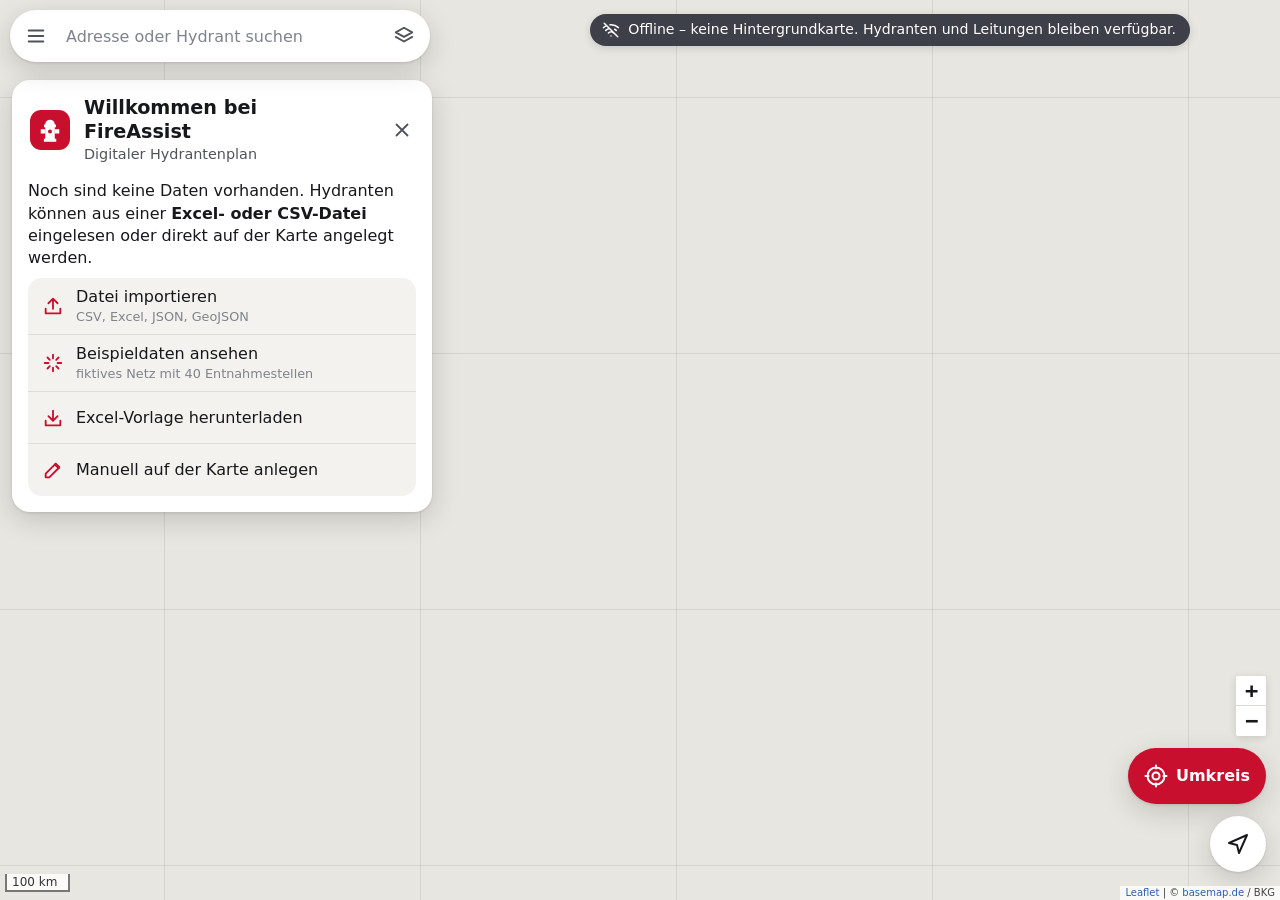
==== src/index.html @ 22da2eb3 "FireAssist: digitaler Hydrantenplan, Funkrufnamen und Gefahrstoffe Unterstützungs-App für die Feuerw" ====
<!DOCTYPE html>
<html lang="de">
<head>
<meta charset="utf-8">
<meta name="viewport" content="width=device-width, initial-scale=1, viewport-fit=cover">
<meta name="theme-color" content="#c8102e">
<meta name="mobile-web-app-capable" content="yes">
<meta name="apple-mobile-web-app-capable" content="yes">
<meta name="apple-mobile-web-app-title" content="FireAssist">
<title>FireAssist – Hydrantenplan</title>
<link rel="icon" href="data:image/svg+xml,%3Csvg xmlns='http://www.w3.org/2000/svg' viewBox='0 0 32 32'%3E%3Crect width='32' height='32' rx='9' fill='%23c8102e'/%3E%3Cpath d='M12.2 11.5a3.8 3.8 0 0 1 7.6 0h1v2.2h-1V23h1.2v2.3h-9.9V23h1.1v-9.3h-1v-2.2z' fill='%23fff'/%3E%3Cpath d='M8.6 15.4h3.6v3.4H8.6zM19.8 15.4h3.6v3.4h-3.6z' fill='%23fff'/%3E%3C/svg%3E">
<!-- build:css -->
<link rel="stylesheet" href="../vendor/leaflet.css">
<link rel="stylesheet" href="style.css">
<!-- /build:css -->
<script id="fa-data" type="application/json">null</script>
</head>
<body>
<div id="app">
  <div id="map" aria-label="Karte"></div>

  <header class="topbar">
    <div class="search">
      <button class="icon-btn" data-act="open-menu" aria-label="Menü">
        <svg class="ic" viewBox="0 0 24 24" fill="none" stroke="currentColor" stroke-width="2" stroke-linecap="round" aria-hidden="true"><path d="M4 6h16M4 12h16M4 18h16"/></svg>
      </button>
      <input id="search" type="search" placeholder="Adresse oder Hydrant suchen" autocomplete="off" spellcheck="false" enterkeyhint="search" aria-label="Suche">
      <button class="icon-btn" data-act="layers" aria-label="Kartenebenen">
        <svg class="ic" viewBox="0 0 24 24" fill="none" stroke="currentColor" stroke-width="2" stroke-linecap="round" stroke-linejoin="round" aria-hidden="true"><path d="m12 3 9 5-9 5-9-5 9-5z"/><path d="m3 13 9 5 9-5"/></svg>
      </button>
    </div>
    <div id="search-results" class="search-results" hidden></div>
    <div id="layer-pop" class="popover" hidden></div>
    <div id="pills" class="pills" aria-live="polite"></div>
  </header>

  <div class="fabs">
    <button class="fab fab-radius" data-act="radius-fab" aria-label="Umkreissuche">
      <svg class="ic" viewBox="0 0 24 24" fill="none" stroke="currentColor" stroke-width="2" stroke-linecap="round" aria-hidden="true"><circle cx="12" cy="12" r="8.5"/><circle cx="12" cy="12" r="3.5"/><path d="M12 1.5v3M12 19.5v3M1.5 12h3M19.5 12h3"/></svg>
      <span>Umkreis</span>
    </button>
    <button class="fab" data-act="locate" aria-label="Mein Standort">
      <svg class="ic" viewBox="0 0 24 24" fill="none" stroke="currentColor" stroke-width="2" stroke-linecap="round" stroke-linejoin="round" aria-hidden="true"><path d="M3 11 21 3l-8 18-2-8z"/></svg>
    </button>
  </div>

  <section id="sheet" class="sheet" hidden aria-live="polite">
    <div id="sheet-handle" class="sheet-handle" aria-hidden="true"><span></span></div>
    <div id="sheet-body" class="sheet-body"></div>
  </section>

  <section id="page-funk" class="page" hidden aria-label="Funkrufnamen">
    <header class="page-head">
      <button class="icon-btn" data-act="page-close" aria-label="Zurück zur Karte"><svg class="ic" viewBox="0 0 24 24" fill="none" stroke="currentColor" stroke-width="2" stroke-linecap="round" stroke-linejoin="round" aria-hidden="true"><path d="m15 6-6 6 6 6"/></svg></button>
      <div class="page-title"><h1>Funkrufnamen</h1><span id="funk-count" class="muted small"></span></div>
      <button class="icon-btn" data-act="funk-view" aria-label="Ansicht und Sortierung"><svg class="ic" viewBox="0 0 24 24" fill="none" stroke="currentColor" stroke-width="2" stroke-linecap="round" stroke-linejoin="round" aria-hidden="true"><path d="M4 7h10M18 7h2M4 17h4M12 17h8"/><circle cx="16" cy="7" r="2"/><circle cx="10" cy="17" r="2"/></svg></button>
      <button id="funk-edit-btn" class="icon-btn" data-act="funk-edit-toggle" aria-label="Fahrzeuge bearbeiten"><svg class="ic" viewBox="0 0 24 24" fill="none" stroke="currentColor" stroke-width="2" stroke-linecap="round" stroke-linejoin="round" aria-hidden="true"><path d="M4 20h4L19 9l-4-4L4 16z"/><path d="m14 6 4 4"/></svg></button>
      <button class="icon-btn" data-act="funk-manage" aria-label="Liste verwalten"><svg class="ic" viewBox="0 0 24 24" fill="none" stroke="currentColor" stroke-width="2" stroke-linecap="round" stroke-linejoin="round" aria-hidden="true"><circle cx="12" cy="5" r="1.2"/><circle cx="12" cy="12" r="1.2"/><circle cx="12" cy="19" r="1.2"/></svg></button>
    </header>
    <div id="funk-tools" class="page-tools">
      <div class="field-search"><svg class="ic" viewBox="0 0 24 24" fill="none" stroke="currentColor" stroke-width="2" stroke-linecap="round" stroke-linejoin="round" aria-hidden="true"><circle cx="11" cy="11" r="7"/><path d="m20 20-3.5-3.5"/></svg><input id="funk-q" type="search" placeholder="Suchen …" autocomplete="off" spellcheck="false" aria-label="Funkrufnamen durchsuchen"></div>
      <button id="funk-orte-btn" class="btn sm ort-btn" data-act="funk-orte"></button>
    </div>
    <div id="funk-editbar" class="page-editbar" hidden>
      <span>Bearbeiten: Fahrzeug oder Stift antippen</span>
      <button data-act="funk-edit-toggle">Fertig</button>
    </div>
    <div id="funk-list" class="page-body"></div>
  </section>

  <section id="page-gefahr" class="page" hidden aria-label="Gefahrstoffe">
    <header class="page-head">
      <button class="icon-btn" data-act="page-close" aria-label="Zurück zur Karte"><svg class="ic" viewBox="0 0 24 24" fill="none" stroke="currentColor" stroke-width="2" stroke-linecap="round" stroke-linejoin="round" aria-hidden="true"><path d="m15 6-6 6 6 6"/></svg></button>
      <div class="page-title"><h1>Gefahrstoffe</h1><span id="gefahr-count" class="muted small"></span></div>
      <button class="icon-btn" data-act="haz-manage" aria-label="Stoffliste verwalten"><svg class="ic" viewBox="0 0 24 24" fill="none" stroke="currentColor" stroke-width="2" stroke-linecap="round" stroke-linejoin="round" aria-hidden="true"><circle cx="12" cy="5" r="1.2"/><circle cx="12" cy="12" r="1.2"/><circle cx="12" cy="19" r="1.2"/></svg></button>
    </header>
    <div class="page-tabs" role="tablist">
      <button data-act="gef-tab" data-tab="tafel" role="tab">Warntafel</button>
      <button data-act="gef-tab" data-tab="liste" role="tab">Stoffliste</button>
      <button data-act="gef-tab" data-tab="wissen" role="tab">Wissen</button>
    </div>
    <div id="gefahr-body" class="page-body"></div>
  </section>

  <div id="modal" class="modal" hidden><div class="modal-card" role="dialog" aria-modal="true"></div></div>
  <div id="toast" class="toast" hidden role="status"></div>
  <div class="drop-hint">Datei hier ablegen zum Importieren</div>
  <input type="file" id="file-input" hidden multiple accept=".csv,.txt,.tsv,.xlsx,.xls,.xlsm,.ods,.json,.geojson">
</div>

<!-- build:js -->
<script src="../vendor/leaflet.js"></script>
<script src="../vendor/xlsx.mini.min.js"></script>
<script src="js/util.js"></script>
<script src="js/coords.js"></script>
<script src="js/data.js"></script>
<script src="js/demo.js"></script>
<script src="js/map.js"></script>
<script src="js/importer.js"></script>
<script src="js/exporter.js"></script>
<script src="js/ui.js"></script>
<script src="js/pages.js"></script>
<script src="js/hazmat.js"></script>
<script src="js/pwa.js"></script>
<script src="js/main.js"></script>
<!-- /build:js -->
</body>
</html>
---- vendor/leaflet.css ----
/* required styles */

.leaflet-pane,
.leaflet-tile,
.leaflet-marker-icon,
.leaflet-marker-shadow,
.leaflet-tile-container,
.leaflet-pane > svg,
.leaflet-pane > canvas,
.leaflet-zoom-box,
.leaflet-image-layer,
.leaflet-layer {
	position: absolute;
	left: 0;
	top: 0;
	}
.leaflet-container {
	overflow: hidden;
	}
.leaflet-tile,
.leaflet-marker-icon,
.leaflet-marker-shadow {
	-webkit-user-select: none;
	   -moz-user-select: none;
	        user-select: none;
	  -webkit-user-drag: none;
	}
/* Prevents IE11 from highlighting tiles in blue */
.leaflet-tile::selection {
	background: transparent;
}
/* Safari renders non-retina tile on retina better with this, but Chrome is worse */
.leaflet-safari .leaflet-tile {
	image-rendering: -webkit-optimize-contrast;
	}
/* hack that prevents hw layers "stretching" when loading new tiles */
.leaflet-safari .leaflet-tile-container {
	width: 1600px;
	height: 1600px;
	-webkit-transform-origin: 0 0;
	}
.leaflet-marker-icon,
.leaflet-marker-shadow {
	display: block;
	}
/* .leaflet-container svg: reset svg max-width decleration shipped in Joomla! (joomla.org) 3.x */
/* .leaflet-container img: map is broken in FF if you have max-width: 100% on tiles */
.leaflet-container .leaflet-overlay-pane svg {
	max-width: none !important;
	max-height: none !important;
	}
.leaflet-container .leaflet-marker-pane img,
.leaflet-container .leaflet-shadow-pane img,
.leaflet-container .leaflet-tile-pane img,
.leaflet-container img.leaflet-image-layer,
.leaflet-container .leaflet-tile {
	max-width: none !important;
	max-height: none !important;
	width: auto;
	padding: 0;
	}

.leaflet-container img.leaflet-tile {
	/* See: https://bugs.chromium.org/p/chromium/issues/detail?id=600120 */
	mix-blend-mode: plus-lighter;
}

.leaflet-container.leaflet-touch-zoom {
	-ms-touch-action: pan-x pan-y;
	touch-action: pan-x pan-y;
	}
.leaflet-container.leaflet-touch-drag {
	-ms-touch-action: pinch-zoom;
	/* Fallback for FF which doesn't support pinch-zoom */
	touch-action: none;
	touch-action: pinch-zoom;
}
.leaflet-container.leaflet-touch-drag.leaflet-touch-zoom {
	-ms-touch-action: none;
	touch-action: none;
}
.leaflet-container {
	-webkit-tap-highlight-color: transparent;
}
.leaflet-container a {
	-webkit-tap-highlight-color: rgba(51, 181, 229, 0.4);
}
.leaflet-tile {
	filter: inherit;
	visibility: hidden;
	}
.leaflet-tile-loaded {
	visibility: inherit;
	}
.leaflet-zoom-box {
	width: 0;
	height: 0;
	-moz-box-sizing: border-box;
	     box-sizing: border-box;
	z-index: 800;
	}
/* workaround for https://bugzilla.mozilla.org/show_bug.cgi?id=888319 */
.leaflet-overlay-pane svg {
	-moz-user-select: none;
	}

.leaflet-pane         { z-index: 400; }

.leaflet-tile-pane    { z-index: 200; }
.leaflet-overlay-pane { z-index: 400; }
.leaflet-shadow-pane  { z-index: 500; }
.leaflet-marker-pane  { z-index: 600; }
.leaflet-tooltip-pane   { z-index: 650; }
.leaflet-popup-pane   { z-index: 700; }

.leaflet-map-pane canvas { z-index: 100; }
.leaflet-map-pane svg    { z-index: 200; }

.leaflet-vml-shape {
	width: 1px;
	height: 1px;
	}
.lvml {
	behavior: url(#default#VML);
	display: inline-block;
	position: absolute;
	}


/* control positioning */

.leaflet-control {
	position: relative;
	z-index: 800;
	pointer-events: visiblePainted; /* IE 9-10 doesn't have auto */
	pointer-events: auto;
	}
.leaflet-top,
.leaflet-bottom {
	position: absolute;
	z-index: 1000;
	pointer-events: none;
	}
.leaflet-top {
	top: 0;
	}
.leaflet-right {
	right: 0;
	}
.leaflet-bottom {
	bottom: 0;
	}
.leaflet-left {
	left: 0;
	}
.leaflet-control {
	float: left;
	clear: both;
	}
.leaflet-right .leaflet-control {
	float: right;
	}
.leaflet-top .leaflet-control {
	margin-top: 10px;
	}
.leaflet-bottom .leaflet-control {
	margin-bottom: 10px;
	}
.leaflet-left .leaflet-control {
	margin-left: 10px;
	}
.leaflet-right .leaflet-control {
	margin-right: 10px;
	}


/* zoom and fade animations */

.leaflet-fade-anim .leaflet-popup {
	opacity: 0;
	-webkit-transition: opacity 0.2s linear;
	   -moz-transition: opacity 0.2s linear;
	        transition: opacity 0.2s linear;
	}
.leaflet-fade-anim .leaflet-map-pane .leaflet-popup {
	opacity: 1;
	}
.leaflet-zoom-animated {
	-webkit-transform-origin: 0 0;
	    -ms-transform-origin: 0 0;
	        transform-origin: 0 0;
	}
svg.leaflet-zoom-animated {
	will-change: transform;
}

.leaflet-zoom-anim .leaflet-zoom-animated {
	-webkit-transition: -webkit-transform 0.25s cubic-bezier(0,0,0.25,1);
	   -moz-transition:    -moz-transform 0.25s cubic-bezier(0,0,0.25,1);
	        transition:         transform 0.25s cubic-bezier(0,0,0.25,1);
	}
.leaflet-zoom-anim .leaflet-tile,
.leaflet-pan-anim .leaflet-tile {
	-webkit-transition: none;
	   -moz-transition: none;
	        transition: none;
	}

.leaflet-zoom-anim .leaflet-zoom-hide {
	visibility: hidden;
	}


/* cursors */

.leaflet-interactive {
	cursor: pointer;
	}
.leaflet-grab {
	cursor: -webkit-grab;
	cursor:    -moz-grab;
	cursor:         grab;
	}
.leaflet-crosshair,
.leaflet-crosshair .leaflet-interactive {
	cursor: crosshair;
	}
.leaflet-popup-pane,
.leaflet-control {
	cursor: auto;
	}
.leaflet-dragging .leaflet-grab,
.leaflet-dragging .leaflet-grab .leaflet-interactive,
.leaflet-dragging .leaflet-marker-draggable {
	cursor: move;
	cursor: -webkit-grabbing;
	cursor:    -moz-grabbing;
	cursor:         grabbing;
	}

/* marker & overlays interactivity */
.leaflet-marker-icon,
.leaflet-marker-shadow,
.leaflet-image-layer,
.leaflet-pane > svg path,
.leaflet-tile-container {
	pointer-events: none;
	}

.leaflet-marker-icon.leaflet-interactive,
.leaflet-image-layer.leaflet-interactive,
.leaflet-pane > svg path.leaflet-interactive,
svg.leaflet-image-layer.leaflet-interactive path {
	pointer-events: visiblePainted; /* IE 9-10 doesn't have auto */
	pointer-events: auto;
	}

/* visual tweaks */

.leaflet-container {
	background: #ddd;
	outline-offset: 1px;
	}
.leaflet-container a {
	color: #0078A8;
	}
.leaflet-zoom-box {
	border: 2px dotted #38f;
	background: rgba(255,255,255,0.5);
	}


/* general typography */
.leaflet-container {
	font-family: "Helvetica Neue", Arial, Helvetica, sans-serif;
	font-size: 12px;
	font-size: 0.75rem;
	line-height: 1.5;
	}


/* general toolbar styles */

.leaflet-bar {
	box-shadow: 0 1px 5px rgba(0,0,0,0.65);
	border-radius: 4px;
	}
.leaflet-bar a {
	background-color: #fff;
	border-bottom: 1px solid #ccc;
	width: 26px;
	height: 26px;
	line-height: 26px;
	display: block;
	text-align: center;
	text-decoration: none;
	color: black;
	}
.leaflet-bar a,
.leaflet-control-layers-toggle {
	background-position: 50% 50%;
	background-repeat: no-repeat;
	display: block;
	}
.leaflet-bar a:hover,
.leaflet-bar a:focus {
	background-color: #f4f4f4;
	}
.leaflet-bar a:first-child {
	border-top-left-radius: 4px;
	border-top-right-radius: 4px;
	}
.leaflet-bar a:last-child {
	border-bottom-left-radius: 4px;
	border-bottom-right-radius: 4px;
	border-bottom: none;
	}
.leaflet-bar a.leaflet-disabled {
	cursor: default;
	background-color: #f4f4f4;
	color: #bbb;
	}

.leaflet-touch .leaflet-bar a {
	width: 30px;
	height: 30px;
	line-height: 30px;
	}
.leaflet-touch .leaflet-bar a:first-child {
	border-top-left-radius: 2px;
	border-top-right-radius: 2px;
	}
.leaflet-touch .leaflet-bar a:last-child {
	border-bottom-left-radius: 2px;
	border-bottom-right-radius: 2px;
	}

/* zoom control */

.leaflet-control-zoom-in,
.leaflet-control-zoom-out {
	font: bold 18px 'Lucida Console', Monaco, monospace;
	text-indent: 1px;
	}

.leaflet-touch .leaflet-control-zoom-in, .leaflet-touch .leaflet-control-zoom-out  {
	font-size: 22px;
	}


/* layers control */

.leaflet-control-layers {
	box-shadow: 0 1px 5px rgba(0,0,0,0.4);
	background: #fff;
	border-radius: 5px;
	}
.leaflet-control-layers-toggle {
	background-image: url(images/layers.png);
	width: 36px;
	height: 36px;
	}
.leaflet-retina .leaflet-control-layers-toggle {
	background-image: url(images/layers-2x.png);
	background-size: 26px 26px;
	}
.leaflet-touch .leaflet-control-layers-toggle {
	width: 44px;
	height: 44px;
	}
.leaflet-control-layers .leaflet-control-layers-list,
.leaflet-control-layers-expanded .leaflet-control-layers-toggle {
	display: none;
	}
.leaflet-control-layers-expanded .leaflet-control-layers-list {
	display: block;
	position: relative;
	}
.leaflet-control-layers-expanded {
	padding: 6px 10px 6px 6px;
	color: #333;
	background: #fff;
	}
.leaflet-control-layers-scrollbar {
	overflow-y: scroll;
	overflow-x: hidden;
	padding-right: 5px;
	}
.leaflet-control-layers-selector {
	margin-top: 2px;
	position: relative;
	top: 1px;
	}
.leaflet-control-layers label {
	display: block;
	font-size: 13px;
	font-size: 1.08333em;
	}
.leaflet-control-layers-separator {
	height: 0;
	border-top: 1px solid #ddd;
	margin: 5px -10px 5px -6px;
	}

/* Default icon URLs */
.leaflet-default-icon-path { /* used only in path-guessing heuristic, see L.Icon.Default */
	background-image: url(images/marker-icon.png);
	}


/* attribution and scale controls */

.leaflet-container .leaflet-control-attribution {
	background: #fff;
	background: rgba(255, 255, 255, 0.8);
	margin: 0;
	}
.leaflet-control-attribution,
.leaflet-control-scale-line {
	padding: 0 5px;
	color: #333;
	line-height: 1.4;
	}
.leaflet-control-attribution a {
	text-decoration: none;
	}
.leaflet-control-attribution a:hover,
.leaflet-control-attribution a:focus {
	text-decoration: underline;
	}
.leaflet-attribution-flag {
	display: inline !important;
	vertical-align: baseline !important;
	width: 1em;
	height: 0.6669em;
	}
.leaflet-left .leaflet-control-scale {
	margin-left: 5px;
	}
.leaflet-bottom .leaflet-control-scale {
	margin-bottom: 5px;
	}
.leaflet-control-scale-line {
	border: 2px solid #777;
	border-top: none;
	line-height: 1.1;
	padding: 2px 5px 1px;
	white-space: nowrap;
	-moz-box-sizing: border-box;
	     box-sizing: border-box;
	background: rgba(255, 255, 255, 0.8);
	text-shadow: 1px 1px #fff;
	}
.leaflet-control-scale-line:not(:first-child) {
	border-top: 2px solid #777;
	border-bottom: none;
	margin-top: -2px;
	}
.leaflet-control-scale-line:not(:first-child):not(:last-child) {
	border-bottom: 2px solid #777;
	}

.leaflet-touch .leaflet-control-attribution,
.leaflet-touch .leaflet-control-layers,
.leaflet-touch .leaflet-bar {
	box-shadow: none;
	}
.leaflet-touch .leaflet-control-layers,
.leaflet-touch .leaflet-bar {
	border: 2px solid rgba(0,0,0,0.2);
	background-clip: padding-box;
	}


/* popup */

.leaflet-popup {
	position: absolute;
	text-align: center;
	margin-bottom: 20px;
	}
.leaflet-popup-content-wrapper {
	padding: 1px;
	text-align: left;
	border-radius: 12px;
	}
.leaflet-popup-content {
	margin: 13px 24px 13px 20px;
	line-height: 1.3;
	font-size: 13px;
	font-size: 1.08333em;
	min-height: 1px;
	}
.leaflet-popup-content p {
	margin: 17px 0;
	margin: 1.3em 0;
	}
.leaflet-popup-tip-container {
	width: 40px;
	height: 20px;
	position: absolute;
	left: 50%;
	margin-top: -1px;
	margin-left: -20px;
	overflow: hidden;
	pointer-events: none;
	}
.leaflet-popup-tip {
	width: 17px;
	height: 17px;
	padding: 1px;

	margin: -10px auto 0;
	pointer-events: auto;

	-webkit-transform: rotate(45deg);
	   -moz-transform: rotate(45deg);
	    -ms-transform: rotate(45deg);
	        transform: rotate(45deg);
	}
.leaflet-popup-content-wrapper,
.leaflet-popup-tip {
	background: white;
	color: #333;
	box-shadow: 0 3px 14px rgba(0,0,0,0.4);
	}
.leaflet-container a.leaflet-popup-close-button {
	position: absolute;
	top: 0;
	right: 0;
	border: none;
	text-align: center;
	width: 24px;
	height: 24px;
	font: 16px/24px Tahoma, Verdana, sans-serif;
	color: #757575;
	text-decoration: none;
	background: transparent;
	}
.leaflet-container a.leaflet-popup-close-button:hover,
.leaflet-container a.leaflet-popup-close-button:focus {
	color: #585858;
	}
.leaflet-popup-scrolled {
	overflow: auto;
	}

.leaflet-oldie .leaflet-popup-content-wrapper {
	-ms-zoom: 1;
	}
.leaflet-oldie .leaflet-popup-tip {
	width: 24px;
	margin: 0 auto;

	-ms-filter: "progid:DXImageTransform.Microsoft.Matrix(M11=0.70710678, M12=0.70710678, M21=-0.70710678, M22=0.70710678)";
	filter: progid:DXImageTransform.Microsoft.Matrix(M11=0.70710678, M12=0.70710678, M21=-0.70710678, M22=0.70710678);
	}

.leaflet-oldie .leaflet-control-zoom,
.leaflet-oldie .leaflet-control-layers,
.leaflet-oldie .leaflet-popup-content-wrapper,
.leaflet-oldie .leaflet-popup-tip {
	border: 1px solid #999;
	}


/* div icon */

.leaflet-div-icon {
	background: #fff;
	border: 1px solid #666;
	}


/* Tooltip */
/* Base styles for the element that has a tooltip */
.leaflet-tooltip {
	position: absolute;
	padding: 6px;
	background-color: #fff;
	border: 1px solid #fff;
	border-radius: 3px;
	color: #222;
	white-space: nowrap;
	-webkit-user-select: none;
	-moz-user-select: none;
	-ms-user-select: none;
	user-select: none;
	pointer-events: none;
	box-shadow: 0 1px 3px rgba(0,0,0,0.4);
	}
.leaflet-tooltip.leaflet-interactive {
	cursor: pointer;
	pointer-events: auto;
	}
.leaflet-tooltip-top:before,
.leaflet-tooltip-bottom:before,
.leaflet-tooltip-left:before,
.leaflet-tooltip-right:before {
	position: absolute;
	pointer-events: none;
	border: 6px solid transparent;
	background: transparent;
	content: "";
	}

/* Directions */

.leaflet-tooltip-bottom {
	margin-top: 6px;
}
.leaflet-tooltip-top {
	margin-top: -6px;
}
.leaflet-tooltip-bottom:before,
.leaflet-tooltip-top:before {
	left: 50%;
	margin-left: -6px;
	}
.leaflet-tooltip-top:before {
	bottom: 0;
	margin-bottom: -12px;
	border-top-color: #fff;
	}
.leaflet-tooltip-bottom:before {
	top: 0;
	margin-top: -12px;
	margin-left: -6px;
	border-bottom-color: #fff;
	}
.leaflet-tooltip-left {
	margin-left: -6px;
}
.leaflet-tooltip-right {
	margin-left: 6px;
}
.leaflet-tooltip-left:before,
.leaflet-tooltip-right:before {
	top: 50%;
	margin-top: -6px;
	}
.leaflet-tooltip-left:before {
	right: 0;
	margin-right: -12px;
	border-left-color: #fff;
	}
.leaflet-tooltip-right:before {
	left: 0;
	margin-left: -12px;
	border-right-color: #fff;
	}

/* Printing */

@media print {
	/* Prevent printers from removing background-images of controls. */
	.leaflet-control {
		-webkit-print-color-adjust: exact;
		print-color-adjust: exact;
		}
	}
---- src/style.css ----
/* FireAssist – Oberfläche (mobil zuerst) */

:root {
  --bg: #f4f3f0;
  --surface: #ffffff;
  --surface-2: #f3f2ef;
  --surface-3: #e9e8e4;
  --text: #17181b;
  --text-2: #50535a;
  --muted: #80838b;
  --border: #dddcd7;
  --accent: #c8102e;
  --accent-hover: #a90d26;
  --accent-ink: #ffffff;
  --accent-soft: #fbe9ec;
  --ok: #1d7a45;
  --ok-soft: #e3f3ea;
  --warn: #b25e00;
  --warn-soft: #fdf0dc;
  --bad: #c0182a;
  --bad-soft: #fbe5e7;
  --info: #1a5fb4;
  --info-soft: #e5eefb;
  --map-bg: #e8e6e0;
  --shadow: 0 8px 28px rgba(0, 0, 0, .16), 0 1px 3px rgba(0, 0, 0, .12);
  --shadow-sm: 0 2px 8px rgba(0, 0, 0, .14);
  --radius: 16px;
  --sheet-h: 0px;
  --safe-t: env(safe-area-inset-top, 0px);
  --safe-b: env(safe-area-inset-bottom, 0px);
  --font: system-ui, -apple-system, "Segoe UI", Roboto, "Helvetica Neue", Arial, sans-serif;
  color-scheme: light;
}

@media (prefers-color-scheme: dark) {
  :root:not([data-theme="light"]) {
    --bg: #111215;
    --surface: #1b1c20;
    --surface-2: #24262b;
    --surface-3: #2e3036;
    --text: #ececef;
    --text-2: #b4b7be;
    --muted: #8c9098;
    --border: #34363d;
    --accent: #e8344c;
    --accent-hover: #f04a60;
    --accent-soft: #3a1a20;
    --ok: #4cc283;
    --ok-soft: #173326;
    --warn: #f0a742;
    --warn-soft: #3a2a12;
    --bad: #ff6070;
    --bad-soft: #3d1a1f;
    --info: #74a7f0;
    --info-soft: #18263b;
    --map-bg: #1d1f23;
    --shadow: 0 8px 28px rgba(0, 0, 0, .5), 0 1px 3px rgba(0, 0, 0, .4);
    --shadow-sm: 0 2px 8px rgba(0, 0, 0, .45);
    color-scheme: dark;
  }
}

:root[data-theme="dark"] {
  --bg: #111215;
  --surface: #1b1c20;
  --surface-2: #24262b;
  --surface-3: #2e3036;
  --text: #ececef;
  --text-2: #b4b7be;
  --muted: #8c9098;
  --border: #34363d;
  --accent: #e8344c;
  --accent-hover: #f04a60;
  --accent-soft: #3a1a20;
  --ok: #4cc283;
  --ok-soft: #173326;
  --warn: #f0a742;
  --warn-soft: #3a2a12;
  --bad: #ff6070;
  --bad-soft: #3d1a1f;
  --info: #74a7f0;
  --info-soft: #18263b;
  --map-bg: #1d1f23;
  --shadow: 0 8px 28px rgba(0, 0, 0, .5), 0 1px 3px rgba(0, 0, 0, .4);
  --shadow-sm: 0 2px 8px rgba(0, 0, 0, .45);
  color-scheme: dark;
}

* { box-sizing: border-box; }
[hidden] { display: none !important; }
html, body { height: 100%; margin: 0; }
body {
  background: var(--bg);
  color: var(--text);
  font: 16px/1.4 var(--font);
  -webkit-font-smoothing: antialiased;
  -webkit-tap-highlight-color: transparent;
  overflow: hidden;
  overscroll-behavior: none;
}
button, input, select, textarea { font: inherit; color: inherit; }
button { cursor: pointer; }
h2 { margin: 0; font-size: 1.2rem; line-height: 1.25; }
p { margin: .5em 0; }
small { font-size: .8em; }
.muted { color: var(--muted); }
.small { font-size: .85rem; }
.ok { color: var(--ok); }
.err { color: var(--bad); }
.warn-text { color: var(--warn); font-weight: 600; }
.danger-text { color: var(--bad); }
.ic { width: 22px; height: 22px; flex: none; }
.pad { padding: 8px 0; }
ul.plain { list-style: none; padding: 0; margin: 4px 0; }
ul.plain li { padding: 2px 0; }
ul.issues { max-height: 40vh; overflow: auto; }

/* ---------- Karte ---------- */

#app { position: fixed; inset: 0; }
#map { position: absolute; inset: 0; background: var(--map-bg); }
.leaflet-container { font-family: var(--font); background: var(--map-bg); }
#map.dim .basemap { filter: brightness(.55) contrast(1.1) saturate(.8); }
.leaflet-control-attribution { font-size: 10px; background: rgba(255, 255, 255, .75) !important; color: #444; }
.leaflet-control-attribution a { color: #2a5ea8; }
.leaflet-control-scale { margin-bottom: calc(var(--sheet-h) + 8px + var(--safe-b)) !important; transition: margin .25s; }
.leaflet-bottom.leaflet-right .leaflet-control-attribution { margin-bottom: 0; }
.leaflet-control-zoom { margin-bottom: calc(var(--sheet-h) + 140px + var(--safe-b)) !important; margin-right: 14px !important; border: none !important; box-shadow: var(--shadow-sm) !important; }
.leaflet-control-zoom a { background: var(--surface) !important; color: var(--text) !important; border-color: var(--border) !important; }

.si-wrap { background: none; border: none; }
.si { position: relative; display: grid; place-items: center; filter: drop-shadow(0 1px 2px rgba(0, 0, 0, .45)); transition: transform .12s; }
.si svg { display: block; }
.si.sel { transform: scale(1.3); filter: drop-shadow(0 0 0 #ffcc00) drop-shadow(0 0 4px #ffcc00) drop-shadow(0 0 2px #ffcc00); z-index: 10; }
.si.draft { opacity: .9; animation: pulse 1.2s ease-in-out infinite; }
@keyframes pulse { 50% { transform: scale(1.15); } }
.si-lbl {
  position: absolute; top: 100%; left: 50%; transform: translateX(-50%); margin-top: 2px;
  font: 700 11px/1 var(--font); color: #111; white-space: nowrap; pointer-events: none;
  background: rgba(255, 255, 255, .88); padding: 2px 4px; border-radius: 4px;
}
.pl-wrap { background: none; border: none; }
.pipe-lbl {
  position: absolute; white-space: nowrap; font: 700 10.5px/1 var(--font); color: #0b3d8c;
  background: rgba(255, 255, 255, .92); border: 1px solid #9ec0ea; padding: 2px 5px; border-radius: 8px;
}
.einsatz-wrap { background: none; border: none; filter: drop-shadow(0 1px 3px rgba(0, 0, 0, .4)); }
.gps-wrap { background: none; border: none; }
.gps-dot { width: 20px; height: 20px; border-radius: 50%; background: #1a73e8; border: 3px solid #fff; box-shadow: 0 0 0 1px rgba(0, 0, 0, .2), 0 1px 4px rgba(0, 0, 0, .4); }

/* ---------- Kopfzeile ---------- */

.topbar {
  position: absolute; top: calc(10px + var(--safe-t)); left: 10px; right: 10px; z-index: 1150;
  display: flex; flex-direction: column; gap: 8px; pointer-events: none;
}
.topbar > * { pointer-events: auto; }
.search {
  display: flex; align-items: center; gap: 2px; height: 52px; padding: 0 4px;
  background: var(--surface); border-radius: 26px; box-shadow: var(--shadow);
}
.search input {
  flex: 1; min-width: 0; height: 100%; border: none; outline: none; background: transparent;
  font-size: 16px; padding: 0 6px;
}
.search input::placeholder { color: var(--muted); }
.icon-btn {
  display: inline-grid; place-items: center; width: 44px; height: 44px; flex: none;
  border: none; border-radius: 50%; background: transparent; color: var(--text-2);
}
.icon-btn:hover { background: var(--surface-2); color: var(--text); }
.icon-btn:focus-visible, .btn:focus-visible, .menu-item:focus-visible, .chip:focus-visible, .res:focus-visible, .conn:focus-visible, .sr:focus-visible {
  outline: 3px solid var(--info); outline-offset: 1px;
}

.search-results, .popover {
  background: var(--surface); border-radius: var(--radius); box-shadow: var(--shadow);
  max-height: min(60vh, 480px); overflow: auto; padding: 6px;
}
.popover { align-self: flex-end; width: min(320px, 100%); padding: 10px 12px; }
.pop-title { font-size: .75rem; font-weight: 700; text-transform: uppercase; letter-spacing: .04em; color: var(--muted); margin: 8px 2px 4px; }
.pop-title:first-child { margin-top: 2px; }
.sr {
  display: flex; align-items: center; gap: 10px; width: 100%; text-align: left;
  padding: 10px; border: none; border-radius: 10px; background: transparent; min-height: 48px;
}
.sr:hover { background: var(--surface-2); }
.sr > span:last-child { display: flex; flex-direction: column; min-width: 0; }
.sr small { color: var(--muted); white-space: nowrap; overflow: hidden; text-overflow: ellipsis; }
.sr .ic { color: var(--accent); }
.sr-ic { display: grid; place-items: center; width: 24px; }
.sr-head { font-size: .75rem; font-weight: 700; text-transform: uppercase; letter-spacing: .04em; color: var(--muted); padding: 8px 10px 2px; }
.sr-msg { padding: 10px; color: var(--muted); font-size: .9rem; }

.pills { display: flex; flex-direction: column; gap: 6px; align-items: center; }
.pills:empty { display: none; }
.pill {
  display: flex; align-items: center; gap: 8px; max-width: 100%;
  padding: 6px 6px 6px 12px; border-radius: 22px; box-shadow: var(--shadow-sm);
  font-size: .88rem; background: var(--surface); color: var(--text);
}
.pill .ic { width: 18px; height: 18px; }
.pill span { flex: 1; min-width: 0; }
.pill button {
  border: none; border-radius: 16px; padding: 7px 12px; font-weight: 600; font-size: .85rem;
  background: rgba(255, 255, 255, .22); color: inherit; white-space: nowrap;
}
.pill-off { background: #3d4048; color: #fff; padding-right: 14px; }
.pill-act { background: var(--accent); color: #fff; }
.pill-edit { background: #1e3a66; color: #fff; }

/* ---------- Schaltflächen rechts unten ---------- */

.fabs {
  position: absolute; right: 14px; z-index: 900;
  bottom: calc(var(--sheet-h) + 28px + var(--safe-b));
  display: flex; flex-direction: column; align-items: flex-end; gap: 12px;
  transition: bottom .25s ease;
}
.fab {
  display: inline-flex; align-items: center; justify-content: center; gap: 8px;
  min-width: 56px; height: 56px; padding: 0 16px; border: none; border-radius: 28px;
  background: var(--surface); color: var(--text); box-shadow: var(--shadow); font-weight: 650;
}
.fab .ic { width: 24px; height: 24px; }
.fab-radius { background: var(--accent); color: var(--accent-ink); }
.fab-radius:hover { background: var(--accent-hover); }
.fab:active { transform: scale(.96); }
#app.sheet-tall .fabs { visibility: hidden; }

/* ---------- Bottom-Sheet ---------- */

.sheet {
  position: absolute; left: 0; right: 0; bottom: 0; z-index: 1100;
  max-height: min(58%, calc(100% - var(--top-h, 80px))); display: flex; flex-direction: column;
  background: var(--surface); border-radius: 20px 20px 0 0; box-shadow: var(--shadow);
  transform: translateY(105%); transition: transform .25s ease, max-height .25s ease;
  padding-bottom: var(--safe-b);
}
.sheet.open { transform: translateY(0); }
.sheet.expanded { max-height: calc(100% - var(--top-h, 80px)); }
.sheet.dragging { transition: none; }
.sheet-handle { flex: none; display: grid; place-items: center; height: 22px; cursor: grab; touch-action: none; }
.sheet-handle span { width: 40px; height: 5px; border-radius: 3px; background: var(--border); }
.sheet-body { overflow: auto; padding: 0 16px 16px; overscroll-behavior: contain; }

.sh-head { display: flex; align-items: center; gap: 12px; padding: 2px 0 8px; }
.sh-head .icon-btn { margin-right: -8px; }
.sh-icon { flex: none; display: grid; place-items: center; min-width: 44px; }
.sh-title { flex: 1; min-width: 0; }
.sh-title .sub { color: var(--text-2); font-size: .9rem; overflow-wrap: anywhere; }

.hsign {
  flex: none; display: flex; flex-direction: column; align-items: center; justify-content: center;
  width: 46px; height: 46px; border: 3.5px solid #c8102e; border-radius: 4px; background: #fff; color: #111;
  font: 800 13px/1 var(--font);
}
.hsign b { font-size: 15px; margin-top: 2px; }

.badges { display: flex; flex-wrap: wrap; gap: 6px; margin: 2px 0 12px; }
.badge {
  display: inline-flex; align-items: center; padding: 3px 9px; border-radius: 12px;
  font-size: .78rem; font-weight: 650; white-space: nowrap; background: var(--surface-3); color: var(--text-2);
}
.badge.ok { background: var(--ok-soft); color: var(--ok); }
.badge.warn { background: var(--warn-soft); color: var(--warn); }
.badge.warn-soft { background: var(--warn-soft); color: var(--warn); }
.badge.bad { background: var(--bad-soft); color: var(--bad); }
.badge.info { background: var(--info-soft); color: var(--info); }

.kv-grid { display: grid; grid-template-columns: repeat(auto-fit, minmax(150px, 1fr)); gap: 8px; margin-bottom: 12px; }
.kv { background: var(--surface-2); border-radius: 12px; padding: 8px 10px; min-width: 0; }
.kv .k { display: block; font-size: .72rem; color: var(--muted); text-transform: uppercase; letter-spacing: .03em; font-weight: 650; }
.kv .v { display: block; font-weight: 700; font-size: .98rem; white-space: nowrap; overflow: hidden; text-overflow: ellipsis; }
.kv.warn .v { color: var(--warn); }

.line { display: flex; gap: 8px; align-items: flex-start; margin: 8px 0; color: var(--text-2); }
.line .ic { width: 18px; height: 18px; margin-top: 2px; color: var(--muted); }
.note { background: var(--warn-soft); color: var(--text); border-radius: 12px; padding: 10px 12px; margin: 8px 0; font-size: .93rem; border-left: 4px solid var(--warn); }
.note.err { background: var(--bad-soft); border-left-color: var(--bad); }
.section-title { font-size: .75rem; font-weight: 700; text-transform: uppercase; letter-spacing: .05em; color: var(--muted); margin: 16px 0 6px; }
.hint { font-size: .8rem; color: var(--muted); margin: 10px 2px; }
.summary { margin: 6px 0 8px; color: var(--text-2); }
.backlink { display: inline-flex; align-items: center; gap: 4px; border: none; background: none; color: var(--accent); font-weight: 600; padding: 2px 0 8px; }
.backlink .ic { width: 18px; height: 18px; }

.conn-list { display: flex; flex-direction: column; gap: 4px; }
.conn {
  display: flex; align-items: center; gap: 10px; width: 100%; min-height: 48px; padding: 6px 10px;
  border: 1px solid var(--border); border-radius: 12px; background: var(--surface); text-align: left;
}
.conn:hover { background: var(--surface-2); }
.conn-ic { display: grid; place-items: center; width: 26px; }
.conn-id { font-weight: 700; }
.conn-meta { flex: 1; display: flex; align-items: center; justify-content: flex-end; gap: 6px; color: var(--text-2); font-size: .88rem; }
.conn .ic { width: 18px; height: 18px; color: var(--muted); }
.pipe-sw { width: 18px; height: 5px; border-radius: 3px; background: var(--c); }
.pipe-big { display: block; width: 40px; height: 8px; border-radius: 4px; background: var(--c); box-shadow: 0 0 0 2px #fff, 0 0 0 3px var(--border); }

.coords { display: flex; align-items: center; justify-content: space-between; gap: 8px; margin: 12px 0 4px; font: .85rem ui-monospace, SFMono-Regular, Menlo, monospace; color: var(--text-2); }

/* Buttons */
.btn {
  display: inline-flex; align-items: center; justify-content: center; gap: 6px;
  min-height: 46px; padding: 0 16px; border-radius: 12px; border: 1px solid var(--border);
  background: var(--surface); color: var(--text); font-weight: 600; text-decoration: none; white-space: nowrap;
}
.btn:hover { background: var(--surface-2); }
.btn .ic { width: 19px; height: 19px; }
.btn.primary { background: var(--accent); border-color: var(--accent); color: var(--accent-ink); }
.btn.primary:hover { background: var(--accent-hover); }
.btn.danger { color: var(--bad); border-color: color-mix(in srgb, var(--bad) 40%, var(--border)); }
.btn.danger:hover { background: var(--bad-soft); }
.modal .btn.danger { background: var(--bad); border-color: var(--bad); color: #fff; }
.btn.ghost { border-color: transparent; background: var(--surface-2); }
.btn.sm { min-height: 34px; padding: 0 10px; font-size: .85rem; border-radius: 10px; }
.btn.full { width: 100%; }
.actions { display: flex; gap: 8px; margin-top: 14px; }
.actions.wrap { flex-wrap: wrap; }
.actions.wrap .btn { flex: 1 1 auto; }
.actions.sticky {
  position: sticky; bottom: -16px; margin: 14px -16px -16px; padding: 12px 16px calc(12px + var(--safe-b));
  background: var(--surface); border-top: 1px solid var(--border);
}
.actions.sticky .btn { flex: 1; }

/* Chips */
.chips { display: flex; gap: 6px; flex-wrap: wrap; margin: 4px 0 6px; }
.chips.fill { flex-wrap: nowrap; }
.chips.fill .chip { flex: 1 1 0; min-width: 0; padding: 0 4px; }
.chips.scroll { flex-wrap: nowrap; overflow-x: auto; scrollbar-width: none; margin-right: -16px; padding-right: 16px; }
.chip {
  flex: none; min-height: 38px; padding: 0 14px; border-radius: 19px; border: 1px solid var(--border);
  background: var(--surface); font-weight: 600; font-size: .9rem; color: var(--text-2);
}
.chip.on { background: var(--text); color: var(--surface); border-color: var(--text); }

/* Ergebnislisten */
.res-list { display: flex; flex-direction: column; gap: 2px; }
.res {
  display: flex; align-items: center; gap: 10px; width: 100%; min-height: 56px; padding: 8px 8px;
  border: none; border-bottom: 1px solid var(--border); background: transparent; text-align: left;
}
.res:hover { background: var(--surface-2); }
.res:last-child { border-bottom: none; }
.res.dead { opacity: .62; }
.res-ic { flex: none; display: grid; place-items: center; width: 34px; }
.res-main { flex: 1; min-width: 0; display: flex; flex-direction: column; gap: 2px; }
.res-title { font-weight: 700; }
.res-title .muted { font-weight: 500; }
.res-sub { font-size: .82rem; color: var(--text-2); white-space: nowrap; overflow: hidden; text-overflow: ellipsis; }
.res-dist { flex: none; display: flex; flex-direction: column; align-items: flex-end; font-variant-numeric: tabular-nums; }
.res-dist b { font-size: 1.05rem; }
.res-dist span { font-size: .78rem; color: var(--text-2); }
.res > .ic { width: 18px; height: 18px; color: var(--muted); }
.list-search {
  width: 100%; height: 46px; border-radius: 12px; border: 1px solid var(--border); background: var(--surface-2);
  padding: 0 12px; margin-bottom: 6px; font-size: 16px; outline: none;
}
.list-search:focus { border-color: var(--info); }

/* Menü */
.stats { display: grid; grid-template-columns: repeat(4, 1fr); gap: 6px; margin: 4px 0; }
.stat { background: var(--surface-2); border-radius: 12px; padding: 8px 6px; text-align: center; }
.stat b { display: block; font-size: 1.3rem; font-variant-numeric: tabular-nums; }
.stat span { display: block; font-size: .7rem; color: var(--text-2); line-height: 1.2; hyphens: auto; }
.stat.bad b { color: var(--bad); }
.stat.warn b { color: var(--warn); }
.menu-label { font-size: .75rem; font-weight: 700; text-transform: uppercase; letter-spacing: .05em; color: var(--muted); margin: 18px 4px 6px; }
.menu-group { background: var(--surface-2); border-radius: 14px; overflow: hidden; margin-top: 8px; }
.menu-item {
  display: flex; align-items: center; gap: 12px; width: 100%; min-height: 52px; padding: 8px 14px;
  border: none; background: transparent; text-align: left; border-bottom: 1px solid var(--border);
}
.menu-item:last-child { border-bottom: none; }
.menu-item:hover { background: var(--surface-3); }
.menu-item > .ic:first-child { color: var(--accent); }
.menu-item > span:not(.switch) { flex: 1; display: flex; flex-direction: column; }
.menu-item small { color: var(--muted); }
.menu-item > .ic:last-child:not(:first-child) { width: 18px; height: 18px; color: var(--muted); }
.switch { position: relative; flex: none; width: 46px; height: 28px; border-radius: 14px; background: var(--border); transition: background .2s; }
.switch::after { content: ""; position: absolute; top: 3px; left: 3px; width: 22px; height: 22px; border-radius: 50%; background: #fff; box-shadow: 0 1px 3px rgba(0, 0, 0, .3); transition: transform .2s; }
.switch.on { background: var(--ok); }
.switch.on::after { transform: translateX(18px); }
.seg { display: flex; background: var(--surface-2); border-radius: 12px; padding: 3px; gap: 3px; }
.seg button { flex: 1; min-height: 40px; border: none; border-radius: 9px; background: transparent; font-weight: 600; color: var(--text-2); }
.seg button.on { background: var(--surface); color: var(--text); box-shadow: var(--shadow-sm); }
.menu-check { margin-top: 10px; }
.info-text p { color: var(--text-2); }

/* Legende */
.lg { display: flex; flex-direction: column; gap: 6px; }
.lg-row { display: flex; align-items: center; gap: 12px; min-height: 34px; }
.lg-row > svg { flex: none; filter: drop-shadow(0 1px 1px rgba(0, 0, 0, .3)); }

/* Formulare */
.form { display: flex; flex-direction: column; gap: 10px; }
.grid2 { display: grid; grid-template-columns: 1fr 1fr; gap: 10px; }
.fld { display: flex; flex-direction: column; gap: 4px; font-size: .8rem; font-weight: 650; color: var(--text-2); min-width: 0; }
.fld select, .map-row select {
  -webkit-appearance: none; appearance: none; padding-right: 30px !important;
  background-image: url("data:image/svg+xml,%3Csvg xmlns='http://www.w3.org/2000/svg' width='12' height='8' viewBox='0 0 12 8'%3E%3Cpath d='M1 1.5 6 6.5l5-5' fill='none' stroke='%2380838b' stroke-width='2' stroke-linecap='round' stroke-linejoin='round'/%3E%3C/svg%3E");
  background-repeat: no-repeat; background-position: right 11px center;
}
.fld input, .fld select, .fld textarea {
  width: 100%; min-height: 46px; padding: 8px 10px; border-radius: 10px; border: 1px solid var(--border);
  background-color: var(--surface-2); font-size: 16px; font-weight: 400; color: var(--text); outline: none;
}
.fld textarea { resize: vertical; min-height: 64px; }
.fld input:focus, .fld select:focus, .fld textarea:focus { border-color: var(--info); background-color: var(--surface); }
.fld .inline { display: flex; gap: 8px; }
.fld .inline input { flex: 1; }
.fld .inline .btn { min-height: 46px; }
.form.is-hyd .only-other, .form.is-other .only-hyd { display: none; }
.check, .radio { display: flex; align-items: flex-start; gap: 10px; padding: 8px 2px; cursor: pointer; }
.check input, .radio input { width: 20px; height: 20px; margin: 1px 0 0; flex: none; accent-color: var(--accent); }
.radio span { display: flex; flex-direction: column; }
.radio small { color: var(--muted); }

/* ---------- Knickpunkte an Leitungen ---------- */

.vtx-wrap { background: none; border: none; display: grid; place-items: center; }
.vtx { width: 18px; height: 18px; border-radius: 50%; background: #fff; border: 3.5px solid #1462c2; box-shadow: 0 1px 4px rgba(0, 0, 0, .45); }
.vtx.ghost { width: 16px; height: 16px; border: 2px dashed #1462c2; background: rgba(255, 255, 255, .8); box-shadow: none; position: relative; }
.vtx.ghost::after { content: "+"; position: absolute; inset: 0; display: grid; place-items: center; font: 800 12px/1 var(--font); color: #1462c2; }
.route-help { display: flex; gap: 10px; align-items: flex-start; font-size: .86rem; color: var(--text-2); background: var(--info-soft); border-radius: 12px; padding: 10px 12px; }
.route-help .ic { width: 20px; height: 20px; color: var(--info); flex: none; margin-top: 1px; }
.vtx-demo { display: inline-block; vertical-align: -3px; width: 14px; height: 14px; border-radius: 50%; background: #fff; border: 3px solid #1462c2; }
.vtx-demo.ghost { border: 2px dashed #1462c2; }

/* ---------- Menü: Bereiche ---------- */

.tiles { display: grid; grid-template-columns: repeat(3, 1fr); gap: 8px; margin: 2px 0 10px; }
.tile {
  display: flex; flex-direction: column; align-items: center; justify-content: center; gap: 6px; min-height: 78px; padding: 10px 6px;
  border: 1px solid var(--border); border-radius: 14px; background: var(--surface); font-weight: 650; font-size: .85rem; color: var(--text);
}
.tile .ic { width: 26px; height: 26px; color: var(--accent); }
.tile:hover { background: var(--surface-2); }
.tile.on { background: var(--accent-soft); border-color: transparent; }

/* ---------- Seiten ---------- */

.page {
  position: fixed; inset: 0; z-index: 1300; display: flex; flex-direction: column; background: var(--bg);
  --pad-x: max(12px, calc((100% - 760px) / 2));
}
.page-head {
  display: flex; align-items: center; gap: 4px; background: var(--surface);
  padding: calc(8px + var(--safe-t)) calc(var(--pad-x) - 6px) 4px;
}
.page-title { flex: 1; min-width: 0; display: flex; flex-direction: column; padding-left: 2px; }
.page-title h1 { margin: 0; font-size: 1.3rem; line-height: 1.2; }
.page-tools { display: flex; gap: 8px; align-items: center; padding: 6px var(--pad-x) 10px; background: var(--surface); border-bottom: 1px solid var(--border); }
.page-tabs { display: flex; gap: 6px; padding: 6px var(--pad-x) 10px; background: var(--surface); border-bottom: 1px solid var(--border); }
.page-tabs button { flex: 1; min-height: 42px; border: none; border-radius: 11px; background: var(--surface-2); font-weight: 650; color: var(--text-2); }
.page-tabs button.on { background: var(--text); color: var(--surface); }
.page-body { flex: 1; overflow: auto; padding: 4px var(--pad-x) calc(32px + var(--safe-b)); overscroll-behavior: contain; }
.field-search {
  flex: 1; display: flex; align-items: center; gap: 8px; height: 46px; padding: 0 12px; min-width: 0;
  border-radius: 12px; background: var(--surface-2); border: 1px solid var(--border); color: var(--muted);
}
.field-search:focus-within { border-color: var(--info); }
.field-search input { flex: 1; min-width: 0; border: none; background: transparent; outline: none; font-size: 16px; color: var(--text); }
.page-body > .field-search { margin: 10px 0 6px; }
.ort-btn { min-height: 46px; gap: 6px; }
.ort-btn.active { border-color: var(--accent); color: var(--accent); }
.ort-btn .ic { width: 17px; height: 17px; }
.linkbtn { border: none; background: none; color: var(--accent); font-weight: 650; padding: 0; text-decoration: underline; }
.center { text-align: center; justify-content: center; }
.empty { text-align: center; padding: 32px 8px; color: var(--text-2); }
.empty h2 { color: var(--text); margin: 8px 0; }
.empty-ic { display: inline-grid; place-items: center; width: 64px; height: 64px; border-radius: 50%; background: var(--accent-soft); }
.empty-ic .ic { width: 32px; height: 32px; color: var(--accent); }
.small-empty { padding: 20px 8px; }

/* Funkrufnamen */
.veh-group-head {
  position: sticky; top: 0; z-index: 1; display: flex; justify-content: space-between; align-items: baseline;
  padding: 14px 4px 6px; background: var(--bg); font-weight: 750; font-size: 1.02rem;
}
.veh-list { background: var(--surface); border: 1px solid var(--border); border-radius: 14px; overflow: hidden; }
.veh { display: flex; align-items: center; gap: 12px; min-height: 58px; padding: 10px 12px; border-bottom: 1px solid var(--border); }
.veh:last-child { border-bottom: none; }
.veh-art {
  flex: none; min-width: 86px; max-width: 120px; padding: 6px 8px; border-radius: 9px; text-align: center;
  background: var(--accent-soft); color: var(--accent); font-weight: 750; font-size: .86rem; line-height: 1.15; overflow-wrap: anywhere;
}
.veh-main { flex: 1; min-width: 0; display: flex; flex-direction: column; gap: 2px; }
.veh-name { font-size: 1.08rem; line-height: 1.25; overflow-wrap: anywhere; }
.veh-pre { color: var(--text-2); }
.veh-name b { font-size: 1.2rem; letter-spacing: .01em; white-space: nowrap; }
.veh-bem { font-size: .82rem; color: var(--muted); }
.verbund { margin-top: 12px; }
.verbund-head {
  position: sticky; top: 0; z-index: 2; height: 56px; display: flex; align-items: center; justify-content: space-between; gap: 8px;
  padding: 0 4px; background: var(--bg); border-bottom: 2.5px solid var(--accent);
}
.verbund-name { max-width: 100%; overflow: hidden; text-overflow: ellipsis; white-space: nowrap; font-weight: 800; font-size: 1.15rem; line-height: 1.2; color: var(--accent); }
.verbund-head .small { color: var(--text-2); font-weight: 600; font-size: .78rem; }
.verbund .veh-group-head { top: 56px; }
.verbund-check { display: flex; align-items: center; justify-content: space-between; gap: 8px; margin-top: 12px; border-bottom: 2px solid var(--accent); }
.verbund-check .check { flex: 1; }
.ort-check.indent { padding-left: 26px; }
.ort-list { margin-top: 8px; }
.icon-btn.on { background: var(--accent); color: var(--accent-ink); }
.page-editbar {
  display: flex; align-items: center; gap: 10px; padding: 8px var(--pad-x); background: #1e3a66; color: #fff; font-size: .86rem;
}
.page-editbar span { flex: 1; }
.page-editbar button { border: none; border-radius: 16px; padding: 8px 14px; font-weight: 700; background: rgba(255, 255, 255, .2); color: #fff; }
button.veh { width: 100%; border: none; border-bottom: 1px solid var(--border); background: transparent; text-align: left; font: inherit; color: inherit; }
button.veh:hover { background: var(--surface-2); }
.veh-edit > .ic { width: 18px; height: 18px; color: var(--muted); flex: none; }
.veh-add {
  display: flex; align-items: center; justify-content: center; gap: 8px; width: 100%; min-height: 50px;
  border: none; background: transparent; color: var(--info); font-weight: 650;
}
.veh-add .ic { width: 18px; height: 18px; }
.veh-group-head .head-right { display: flex; align-items: center; gap: 4px; }
.veh-group-head small { font-weight: 500; }
.head-edit { width: 36px; height: 36px; margin: -6px -4px -6px 0; }
.head-edit .ic { width: 18px; height: 18px; }
.verbund-title { display: flex; flex-direction: column; min-width: 0; gap: 1px; }
.modal-form { display: flex; flex-direction: column; min-height: 0; flex: 1; }
.modal-foot .btn.left { margin-right: auto; }
.ort-check { align-items: center; border-bottom: 1px solid var(--border); min-height: 48px; }
.ort-check span:nth-child(2) { flex: 1; }

/* Gefahrstoffe */
.warntafel {
  width: min(300px, 86%); margin: 22px auto 6px; background: #f08a00; border: 7px solid #111; border-radius: 6px;
  display: flex; flex-direction: column; box-shadow: var(--shadow-sm);
}
.warntafel input {
  width: 100%; height: 92px; border: none; background: transparent; text-align: center; color: #111; outline: none;
  font: 800 3.2rem/1 "Arial Narrow", Arial, var(--font); letter-spacing: .08em;
}
.warntafel input + input { border-top: 6px solid #111; }
.warntafel input::placeholder { color: rgba(0, 0, 0, .28); }
.warntafel input:focus { background: rgba(255, 255, 255, .18); }
.card { background: var(--surface); border: 1px solid var(--border); border-radius: 14px; padding: 12px 14px; margin: 10px 0; }
.muted-card { color: var(--text-2); }
.card-head { display: flex; align-items: baseline; gap: 10px; }
.gnr-code { font: 800 1.8rem/1 var(--font); letter-spacing: .04em; }
.gnr-special { font-size: 1.1rem; font-weight: 700; margin: 8px 0; }
.digit-list { list-style: none; padding: 0; margin: 8px 0 0; display: flex; flex-direction: column; gap: 6px; }
.digit-list li { display: flex; gap: 10px; align-items: flex-start; }
.digit { display: inline-grid; place-items: center; min-width: 30px; height: 30px; padding: 0 6px; border-radius: 8px; background: #f08a00; color: #111; font-weight: 800; flex: none; }
.water-warn { background: #1d4ed8; color: #fff; font-weight: 700; padding: 9px 12px; border-radius: 10px; margin: 8px 0; }
.mini-tafel {
  display: inline-flex; flex-direction: column; flex: none; width: 54px; border: 2.5px solid #111; border-radius: 3px; background: #f08a00;
  color: #111; font: 800 13px/1 "Arial Narrow", Arial, var(--font); text-align: center;
}
.mini-tafel span { padding: 4px 2px; min-height: 21px; }
.mini-tafel span + span { border-top: 2.5px solid #111; }
.sr .mini-tafel { width: 40px; font-size: 10px; border-width: 2px; }
.sr .mini-tafel span { min-height: 15px; padding: 2px 1px; }
.sr .mini-tafel span + span { border-top-width: 2px; }
.sr-ic:has(.mini-tafel) { width: 40px; }
.haz { background: var(--surface); border: 1px solid var(--border); border-radius: 14px; margin: 8px 0; overflow: hidden; }
.haz summary { display: flex; align-items: center; gap: 12px; padding: 10px 12px; cursor: pointer; list-style: none; }
.haz summary::-webkit-details-marker { display: none; }
.haz-main { flex: 1; min-width: 0; display: flex; flex-direction: column; }
.haz-main small { color: var(--text-2); }
.haz-body { padding: 0 12px 12px; }
.kv-line { display: flex; gap: 10px; padding: 6px 0; border-top: 1px solid var(--border); font-size: .92rem; }
.kv-line .k { flex: none; width: 128px; color: var(--muted); font-weight: 650; }
.wiki { background: var(--surface); border: 1px solid var(--border); border-radius: 14px; margin: 10px 0; overflow: hidden; }
.wiki summary { padding: 14px; font-weight: 700; cursor: pointer; }
.wiki[open] summary { border-bottom: 1px solid var(--border); }
.wiki-body { padding: 4px 14px 12px; }
.wiki-body ul, .wiki-body ol { padding-left: 20px; }
.wiki-body li { margin: 4px 0; }
.wiki a, .card a { color: var(--info); }
.steps li::marker { font-weight: 700; color: var(--accent); }
.cols { columns: 2; }
.tbl { width: 100%; border-collapse: collapse; font-size: .92rem; }
.tbl td { padding: 6px 4px; border-bottom: 1px solid var(--border); vertical-align: top; }
.tbl td:first-child { width: 58px; }
.tafel-demo { display: flex; gap: 14px; align-items: center; }
.ghs-grid { display: flex; flex-direction: column; gap: 8px; }
.ghs { display: flex; gap: 12px; align-items: center; }
.ghs > span:last-child { display: flex; flex-direction: column; }
.ghs small { color: var(--text-2); }
.ghs-dia { flex: none; width: 40px; height: 40px; display: grid; place-items: center; margin: 4px; transform: rotate(45deg); border: 3px solid #e2001a; background: #fff; border-radius: 3px; }
.ghs-dia span { transform: rotate(-45deg); font: 800 13px/1 var(--font); color: #111; }

.ext-list { padding-left: 18px; margin: 6px 0; color: var(--text-2); }
.ext-list li { margin: 4px 0; }
.sr-online b { color: var(--info); }
.progress { height: 10px; border-radius: 5px; background: var(--surface-3); overflow: hidden; margin: 8px 0; }
.progress span { display: block; height: 100%; width: 0; background: var(--accent); transition: width .2s; }

/* ---------- Dialog ---------- */

.modal {
  position: fixed; inset: 0; z-index: 2000; display: grid; place-items: center; padding: 16px;
  background: rgba(10, 10, 12, .45); opacity: 0; transition: opacity .18s;
}
.modal.show { opacity: 1; }
.modal-card {
  width: min(440px, 100%); max-height: calc(100vh - 32px); display: flex; flex-direction: column;
  background: var(--surface); border-radius: 18px; box-shadow: var(--shadow); overflow: hidden;
}
.modal-card.wide { width: min(640px, 100%); }
.modal-head { display: flex; align-items: center; gap: 8px; padding: 16px 16px 8px 18px; }
.modal-head h2 { flex: 1; }
.modal-body { padding: 4px 18px 12px; overflow: auto; }
.modal-foot { display: flex; justify-content: flex-end; flex-wrap: wrap; gap: 8px; padding: 12px 16px 16px; border-top: 1px solid var(--border); }
.modal-foot .btn { flex: 1 1 auto; max-width: 220px; }

.imp-table { border: 1px solid var(--border); border-radius: 14px; padding: 10px 12px; margin: 10px 0; }
.imp-head { display: flex; justify-content: space-between; align-items: baseline; gap: 8px; margin-bottom: 6px; overflow-wrap: anywhere; }
.imp-table details { margin: 6px 0; }
.imp-table summary { cursor: pointer; font-weight: 600; color: var(--info); padding: 6px 0; }
.map-grid { display: grid; grid-template-columns: 1fr; gap: 4px; margin-top: 4px; }
.map-row { display: grid; grid-template-columns: minmax(110px, 40%) 1fr; align-items: center; gap: 8px; font-size: .88rem; }
.map-row select { min-height: 40px; padding: 4px 8px; border-radius: 9px; border: 1px solid var(--border); background-color: var(--surface-2); font-size: 15px; min-width: 0; width: 100%; }
.imp-preview { margin-top: 6px; background: var(--surface-2); border-radius: 10px; padding: 6px 10px; }
.imp-preview p { margin: 2px 0; font-weight: 650; }
.seg-field { border: 1px solid var(--border); border-radius: 14px; padding: 6px 12px; margin: 12px 0 4px; }
.seg-field legend { font-weight: 650; font-size: .9rem; padding: 0 4px; }

/* ---------- Toast & Drop ---------- */

.toast {
  position: fixed; left: 50%; z-index: 2100;
  bottom: min(calc(var(--sheet-h) + 100px + var(--safe-b)), calc(100% - var(--top-h, 80px) - 60px));
  transform: translate(-50%, 12px); opacity: 0; transition: opacity .2s, transform .2s;
  display: flex; align-items: center; gap: 12px; width: max-content; max-width: calc(100vw - 24px);
  padding: 10px 10px 10px 16px; border-radius: 14px; background: #24262b; color: #fff; box-shadow: var(--shadow);
  font-size: .92rem;
}
.toast.show { opacity: 1; transform: translate(-50%, 0); }
.toast-btn { border: none; background: rgba(255, 255, 255, .14); color: #ffd36b; font-weight: 700; padding: 8px 12px; border-radius: 10px; white-space: nowrap; }
.drop-hint {
  position: fixed; inset: 12px; z-index: 3000; display: none; place-items: center; pointer-events: none;
  border: 3px dashed var(--accent); border-radius: 24px; background: rgba(200, 16, 46, .08);
  font-size: 1.3rem; font-weight: 700; color: var(--accent);
}
body.drop .drop-hint { display: grid; }

/* ---------- Breite Bildschirme: Sheet als Seitenleiste ---------- */

@media (min-width: 900px) {
  .topbar { right: auto; width: 420px; }
  .sheet {
    left: 12px; right: auto; top: calc(80px + var(--safe-t)); bottom: auto; width: 420px;
    max-height: calc(100vh - 92px - var(--safe-t)); border-radius: 18px; transform: translateX(-110%);
  }
  .sheet.open { transform: translateX(0); }
  .sheet.expanded { max-height: calc(100vh - 92px - var(--safe-t)); }
  .sheet-handle { display: none; }
  .sheet-body { padding-top: 14px; }
  .topbar .pills { position: fixed; left: 50%; transform: translateX(-50%); top: calc(14px + var(--safe-t)); width: max-content; max-width: calc(100vw - 900px); }
  .topbar:has(.popover:not([hidden])) .pills { display: none; }
  .fabs { bottom: calc(28px + var(--safe-b)); }
  .toast { bottom: 32px; }
  #app:has(.sheet.open) .toast { left: calc(50% + 216px); }
  .actions.sticky { margin-bottom: -16px; }
  .leaflet-control-scale { margin-bottom: 8px !important; }
  .leaflet-control-zoom { margin-bottom: 150px !important; }
}
@media (min-width: 900px) and (max-width: 1300px) {
  .topbar .pills { left: auto; right: 90px; transform: none; max-width: calc(100vw - 560px); }
}
@media (prefers-reduced-motion: reduce) {
  *, *::before, *::after { transition: none !important; animation: none !important; }
}
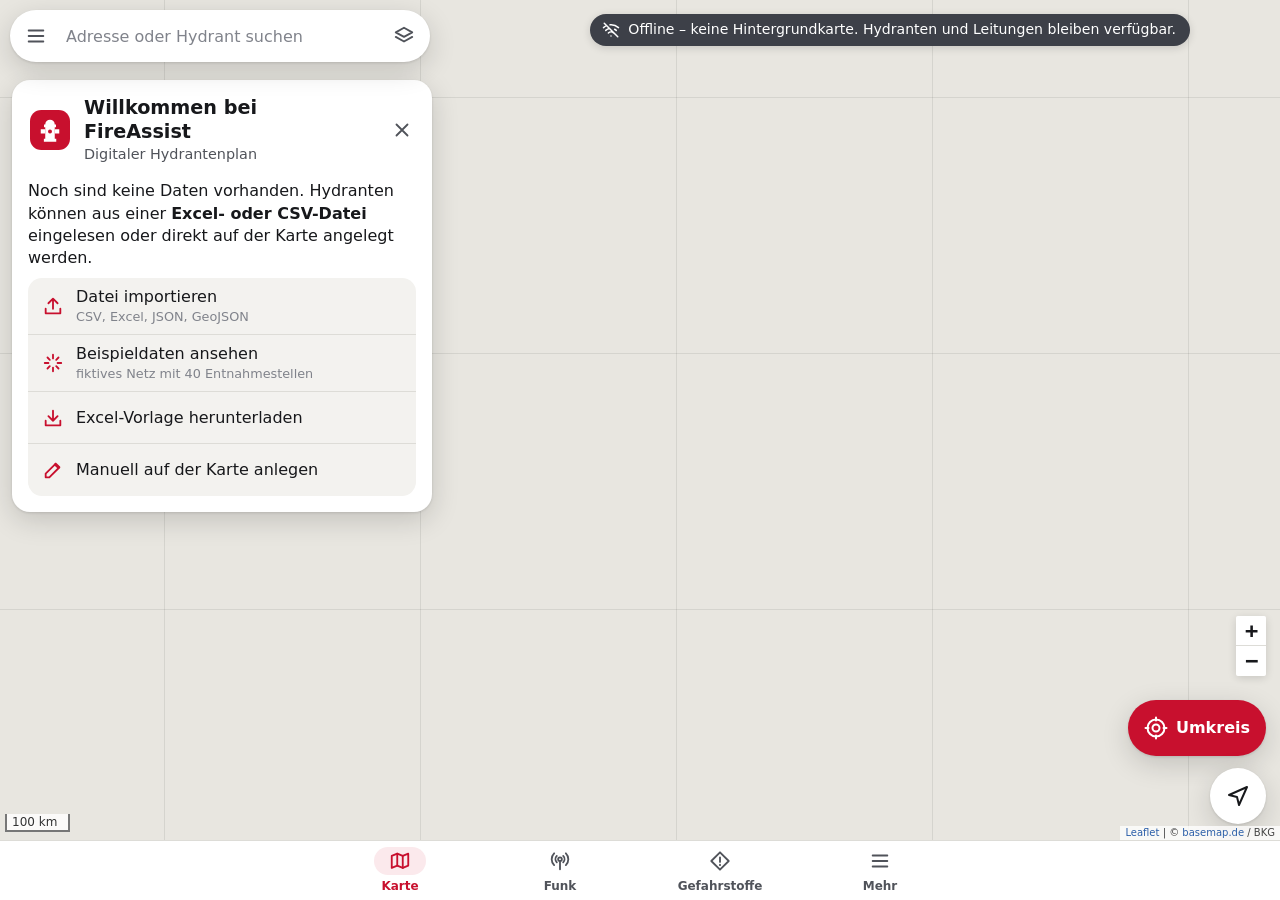
==== commit e31cce54: "Menü: untere Leiste und aufgeräumtes „Mehr“ - Neue untere Leiste mit Karte · Funk · Gefahrstoffe · M" ====
--- a/src/index.html
+++ b/src/index.html
@@ -1,5 +1,6 @@
 <!DOCTYPE html>
 <html lang="de">
+<!-- FireAssist · © 2026 LinusL2005 · Lizenziert unter der EUPL v. 1.2 (siehe Mehr → Über FireAssist) -->
 <head>
 <meta charset="utf-8">
 <meta name="viewport" content="width=device-width, initial-scale=1, viewport-fit=cover">
@@ -14,6 +15,7 @@
 <link rel="stylesheet" href="style.css">
 <!-- /build:css -->
 <script id="fa-data" type="application/json">null</script>
+<script id="fa-licenses" type="application/json">null</script>
 </head>
 <body>
 <div id="app">
@@ -82,6 +84,25 @@
     <div id="gefahr-body" class="page-body"></div>
   </section>
 
+  <nav id="tabbar" class="tabbar" aria-label="Bereiche">
+    <button data-act="tab" data-tab="karte">
+      <svg class="ic" viewBox="0 0 24 24" fill="none" stroke="currentColor" stroke-width="2" stroke-linecap="round" stroke-linejoin="round" aria-hidden="true"><path d="M9 4 3 6.5v13L9 17l6 2.5 6-2.5V4l-6 2.5z"/><path d="M9 4v13M15 6.5v13"/></svg>
+      <span>Karte</span>
+    </button>
+    <button data-act="tab" data-tab="funk">
+      <svg class="ic" viewBox="0 0 24 24" fill="none" stroke="currentColor" stroke-width="2" stroke-linecap="round" stroke-linejoin="round" aria-hidden="true"><circle cx="12" cy="10" r="2"/><path d="M12 12v9M8.5 6.5a5 5 0 0 0 0 7M15.5 6.5a5 5 0 0 1 0 7M5.6 3.6a9 9 0 0 0 0 12.8M18.4 3.6a9 9 0 0 1 0 12.8"/></svg>
+      <span>Funk</span>
+    </button>
+    <button data-act="tab" data-tab="gefahr">
+      <svg class="ic" viewBox="0 0 24 24" fill="none" stroke="currentColor" stroke-width="2" stroke-linecap="round" stroke-linejoin="round" aria-hidden="true"><path d="M12 2.5 21.5 12 12 21.5 2.5 12z"/><path d="M12 8v5M12 16v.5"/></svg>
+      <span>Gefahrstoffe</span>
+    </button>
+    <button data-act="tab" data-tab="mehr">
+      <svg class="ic" viewBox="0 0 24 24" fill="none" stroke="currentColor" stroke-width="2" stroke-linecap="round" aria-hidden="true"><path d="M4 6h16M4 12h16M4 18h16"/></svg>
+      <span>Mehr</span>
+    </button>
+  </nav>
+
   <div id="modal" class="modal" hidden><div class="modal-card" role="dialog" aria-modal="true"></div></div>
   <div id="toast" class="toast" hidden role="status"></div>
   <div class="drop-hint">Datei hier ablegen zum Importieren</div>
--- a/src/style.css
+++ b/src/style.css
@@ -28,6 +28,7 @@
   --sheet-h: 0px;
   --safe-t: env(safe-area-inset-top, 0px);
   --safe-b: env(safe-area-inset-bottom, 0px);
+  --tab-h: calc(60px + var(--safe-b));
   --font: system-ui, -apple-system, "Segoe UI", Roboto, "Helvetica Neue", Arial, sans-serif;
   color-scheme: light;
 }
@@ -123,9 +124,10 @@
 #map.dim .basemap { filter: brightness(.55) contrast(1.1) saturate(.8); }
 .leaflet-control-attribution { font-size: 10px; background: rgba(255, 255, 255, .75) !important; color: #444; }
 .leaflet-control-attribution a { color: #2a5ea8; }
-.leaflet-control-scale { margin-bottom: calc(var(--sheet-h) + 8px + var(--safe-b)) !important; transition: margin .25s; }
+.leaflet-bottom { bottom: var(--tab-h); }
+.leaflet-control-scale { margin-bottom: calc(var(--sheet-h) + 8px) !important; transition: margin .25s; }
 .leaflet-bottom.leaflet-right .leaflet-control-attribution { margin-bottom: 0; }
-.leaflet-control-zoom { margin-bottom: calc(var(--sheet-h) + 140px + var(--safe-b)) !important; margin-right: 14px !important; border: none !important; box-shadow: var(--shadow-sm) !important; }
+.leaflet-control-zoom { margin-bottom: calc(var(--sheet-h) + 152px) !important; margin-right: 14px !important; border: none !important; box-shadow: var(--shadow-sm) !important; }
 .leaflet-control-zoom a { background: var(--surface) !important; color: var(--text) !important; border-color: var(--border) !important; }
 
 .si-wrap { background: none; border: none; }
@@ -208,12 +210,13 @@
 .pill-off { background: #3d4048; color: #fff; padding-right: 14px; }
 .pill-act { background: var(--accent); color: #fff; }
 .pill-edit { background: #1e3a66; color: #fff; }
+.pill-demo { background: #f5c518; color: #1b1b1b; padding-right: 14px; }
 
 /* ---------- Schaltflächen rechts unten ---------- */
 
 .fabs {
   position: absolute; right: 14px; z-index: 900;
-  bottom: calc(var(--sheet-h) + 28px + var(--safe-b));
+  bottom: calc(var(--sheet-h) + 16px + var(--tab-h));
   display: flex; flex-direction: column; align-items: flex-end; gap: 12px;
   transition: bottom .25s ease;
 }
@@ -231,14 +234,13 @@
 /* ---------- Bottom-Sheet ---------- */
 
 .sheet {
-  position: absolute; left: 0; right: 0; bottom: 0; z-index: 1100;
-  max-height: min(58%, calc(100% - var(--top-h, 80px))); display: flex; flex-direction: column;
+  position: absolute; left: 0; right: 0; bottom: var(--tab-h); z-index: 1100;
+  max-height: min(58%, calc(100% - var(--top-h, 80px) - var(--tab-h))); display: flex; flex-direction: column;
   background: var(--surface); border-radius: 20px 20px 0 0; box-shadow: var(--shadow);
-  transform: translateY(105%); transition: transform .25s ease, max-height .25s ease;
-  padding-bottom: var(--safe-b);
+  transform: translateY(calc(105% + var(--tab-h))); transition: transform .25s ease, max-height .25s ease;
 }
 .sheet.open { transform: translateY(0); }
-.sheet.expanded { max-height: calc(100% - var(--top-h, 80px)); }
+.sheet.expanded { max-height: calc(100% - var(--top-h, 80px) - var(--tab-h)); }
 .sheet.dragging { transition: none; }
 .sheet-handle { flex: none; display: grid; place-items: center; height: 22px; cursor: grab; touch-action: none; }
 .sheet-handle span { width: 40px; height: 5px; border-radius: 3px; background: var(--border); }
@@ -359,13 +361,10 @@
 }
 .list-search:focus { border-color: var(--info); }
 
-/* Menü */
-.stats { display: grid; grid-template-columns: repeat(4, 1fr); gap: 6px; margin: 4px 0; }
-.stat { background: var(--surface-2); border-radius: 12px; padding: 8px 6px; text-align: center; }
-.stat b { display: block; font-size: 1.3rem; font-variant-numeric: tabular-nums; }
-.stat span { display: block; font-size: .7rem; color: var(--text-2); line-height: 1.2; hyphens: auto; }
-.stat.bad b { color: var(--bad); }
-.stat.warn b { color: var(--warn); }
+/* Mehr (Menü) */
+.status-card { display: flex; flex-direction: column; gap: 2px; padding: 12px 14px; border-radius: 14px; background: var(--ok-soft); font-size: .88rem; color: var(--text-2); }
+.status-card b { font-size: 1rem; color: var(--text); }
+.status-card.empty { background: var(--warn-soft); }
 .menu-label { font-size: .75rem; font-weight: 700; text-transform: uppercase; letter-spacing: .05em; color: var(--muted); margin: 18px 4px 6px; }
 .menu-group { background: var(--surface-2); border-radius: 14px; overflow: hidden; margin-top: 8px; }
 .menu-item {
@@ -373,8 +372,10 @@
   border: none; background: transparent; text-align: left; border-bottom: 1px solid var(--border);
 }
 .menu-item:last-child { border-bottom: none; }
+a.menu-item { color: inherit; text-decoration: none; }
 .menu-item:hover { background: var(--surface-3); }
 .menu-item > .ic:first-child { color: var(--accent); }
+.menu-group.quiet .menu-item > .ic:first-child { color: var(--muted); }
 .menu-item > span:not(.switch) { flex: 1; display: flex; flex-direction: column; }
 .menu-item small { color: var(--muted); }
 .menu-item > .ic:last-child:not(:first-child) { width: 18px; height: 18px; color: var(--muted); }
@@ -388,6 +389,10 @@
 .menu-check { margin-top: 10px; }
 .info-text p { color: var(--text-2); }
 
+.lic summary { cursor: pointer; font-weight: 600; color: var(--info); padding: 6px 0; font-size: .875rem; }
+.lic pre { white-space: pre-wrap; overflow-wrap: anywhere; font: .78rem/1.5 var(--font); color: var(--text-2);
+  max-height: 50vh; overflow: auto; margin: 4px 0 10px; padding: 10px; background: var(--surface-2); border: 1px solid var(--border); border-radius: 10px; }
+
 /* Legende */
 .lg { display: flex; flex-direction: column; gap: 6px; }
 .lg-row { display: flex; align-items: center; gap: 12px; min-height: 34px; }
@@ -428,21 +433,10 @@
 .vtx-demo { display: inline-block; vertical-align: -3px; width: 14px; height: 14px; border-radius: 50%; background: #fff; border: 3px solid #1462c2; }
 .vtx-demo.ghost { border: 2px dashed #1462c2; }
 
-/* ---------- Menü: Bereiche ---------- */
-
-.tiles { display: grid; grid-template-columns: repeat(3, 1fr); gap: 8px; margin: 2px 0 10px; }
-.tile {
-  display: flex; flex-direction: column; align-items: center; justify-content: center; gap: 6px; min-height: 78px; padding: 10px 6px;
-  border: 1px solid var(--border); border-radius: 14px; background: var(--surface); font-weight: 650; font-size: .85rem; color: var(--text);
-}
-.tile .ic { width: 26px; height: 26px; color: var(--accent); }
-.tile:hover { background: var(--surface-2); }
-.tile.on { background: var(--accent-soft); border-color: transparent; }
-
 /* ---------- Seiten ---------- */
 
 .page {
-  position: fixed; inset: 0; z-index: 1300; display: flex; flex-direction: column; background: var(--bg);
+  position: fixed; inset: 0 0 var(--tab-h); z-index: 1300; display: flex; flex-direction: column; background: var(--bg);
   --pad-x: max(12px, calc((100% - 760px) / 2));
 }
 .page-head {
@@ -455,7 +449,7 @@
 .page-tabs { display: flex; gap: 6px; padding: 6px var(--pad-x) 10px; background: var(--surface); border-bottom: 1px solid var(--border); }
 .page-tabs button { flex: 1; min-height: 42px; border: none; border-radius: 11px; background: var(--surface-2); font-weight: 650; color: var(--text-2); }
 .page-tabs button.on { background: var(--text); color: var(--surface); }
-.page-body { flex: 1; overflow: auto; padding: 4px var(--pad-x) calc(32px + var(--safe-b)); overscroll-behavior: contain; }
+.page-body { flex: 1; overflow: auto; padding: 4px var(--pad-x) 32px; overscroll-behavior: contain; }
 .field-search {
   flex: 1; display: flex; align-items: center; gap: 8px; height: 46px; padding: 0 12px; min-width: 0;
   border-radius: 12px; background: var(--surface-2); border: 1px solid var(--border); color: var(--muted);
@@ -592,6 +586,22 @@
 .progress { height: 10px; border-radius: 5px; background: var(--surface-3); overflow: hidden; margin: 8px 0; }
 .progress span { display: block; height: 100%; width: 0; background: var(--accent); transition: width .2s; }
 
+/* ---------- Untere Leiste ---------- */
+
+.tabbar {
+  position: fixed; left: 0; right: 0; bottom: 0; z-index: 1400; height: var(--tab-h); padding-bottom: var(--safe-b);
+  display: grid; grid-template-columns: repeat(4, minmax(0, 160px)); justify-content: center;
+  background: var(--surface); border-top: 1px solid var(--border);
+}
+.tabbar button {
+  display: flex; flex-direction: column; align-items: center; justify-content: center; gap: 3px; min-width: 0;
+  border: none; background: transparent; color: var(--text-2); font-size: .75rem; font-weight: 600;
+}
+.tabbar .ic { width: 52px; height: 28px; padding: 3px 15px; border-radius: 14px; }
+.tabbar button.on { color: var(--accent); font-weight: 700; }
+.tabbar button.on .ic { background: var(--accent-soft); }
+.tabbar button:focus-visible { outline: 3px solid var(--info); outline-offset: -3px; border-radius: 12px; }
+
 /* ---------- Dialog ---------- */
 
 .modal {
@@ -626,7 +636,7 @@
 
 .toast {
   position: fixed; left: 50%; z-index: 2100;
-  bottom: min(calc(var(--sheet-h) + 100px + var(--safe-b)), calc(100% - var(--top-h, 80px) - 60px));
+  bottom: min(calc(var(--sheet-h) + 88px + var(--tab-h)), calc(100% - var(--top-h, 80px) - 60px));
   transform: translate(-50%, 12px); opacity: 0; transition: opacity .2s, transform .2s;
   display: flex; align-items: center; gap: 12px; width: max-content; max-width: calc(100vw - 24px);
   padding: 10px 10px 10px 16px; border-radius: 14px; background: #24262b; color: #fff; box-shadow: var(--shadow);
@@ -647,16 +657,16 @@
   .topbar { right: auto; width: 420px; }
   .sheet {
     left: 12px; right: auto; top: calc(80px + var(--safe-t)); bottom: auto; width: 420px;
-    max-height: calc(100vh - 92px - var(--safe-t)); border-radius: 18px; transform: translateX(-110%);
+    max-height: calc(100vh - 92px - var(--safe-t) - var(--tab-h)); border-radius: 18px; transform: translateX(-110%);
   }
   .sheet.open { transform: translateX(0); }
-  .sheet.expanded { max-height: calc(100vh - 92px - var(--safe-t)); }
+  .sheet.expanded { max-height: calc(100vh - 92px - var(--safe-t) - var(--tab-h)); }
   .sheet-handle { display: none; }
   .sheet-body { padding-top: 14px; }
   .topbar .pills { position: fixed; left: 50%; transform: translateX(-50%); top: calc(14px + var(--safe-t)); width: max-content; max-width: calc(100vw - 900px); }
   .topbar:has(.popover:not([hidden])) .pills { display: none; }
-  .fabs { bottom: calc(28px + var(--safe-b)); }
-  .toast { bottom: 32px; }
+  .fabs { bottom: calc(16px + var(--tab-h)); }
+  .toast { bottom: calc(16px + var(--tab-h)); }
   #app:has(.sheet.open) .toast { left: calc(50% + 216px); }
   .actions.sticky { margin-bottom: -16px; }
   .leaflet-control-scale { margin-bottom: 8px !important; }
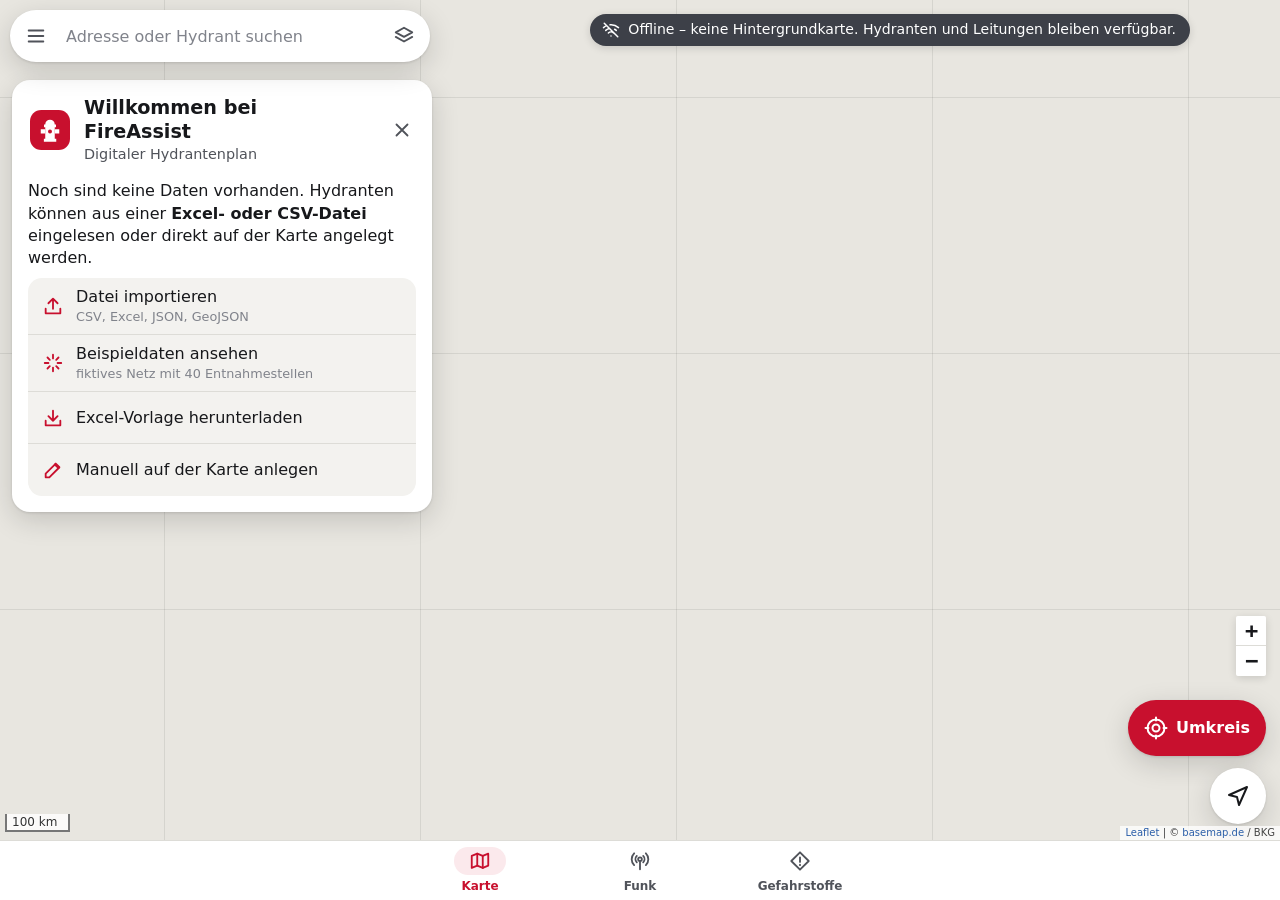
==== commit 603b3933: "Untere Leiste: Reiter „Mehr“ entfernt, Menü über ☰ erreichbar" ====
--- a/src/index.html
+++ b/src/index.html
@@ -97,10 +97,6 @@
       <svg class="ic" viewBox="0 0 24 24" fill="none" stroke="currentColor" stroke-width="2" stroke-linecap="round" stroke-linejoin="round" aria-hidden="true"><path d="M12 2.5 21.5 12 12 21.5 2.5 12z"/><path d="M12 8v5M12 16v.5"/></svg>
       <span>Gefahrstoffe</span>
     </button>
-    <button data-act="tab" data-tab="mehr">
-      <svg class="ic" viewBox="0 0 24 24" fill="none" stroke="currentColor" stroke-width="2" stroke-linecap="round" aria-hidden="true"><path d="M4 6h16M4 12h16M4 18h16"/></svg>
-      <span>Mehr</span>
-    </button>
   </nav>
 
   <div id="modal" class="modal" hidden><div class="modal-card" role="dialog" aria-modal="true"></div></div>
--- a/src/style.css
+++ b/src/style.css
@@ -590,7 +590,7 @@
 
 .tabbar {
   position: fixed; left: 0; right: 0; bottom: 0; z-index: 1400; height: var(--tab-h); padding-bottom: var(--safe-b);
-  display: grid; grid-template-columns: repeat(4, minmax(0, 160px)); justify-content: center;
+  display: grid; grid-template-columns: repeat(3, minmax(0, 160px)); justify-content: center;
   background: var(--surface); border-top: 1px solid var(--border);
 }
 .tabbar button {
